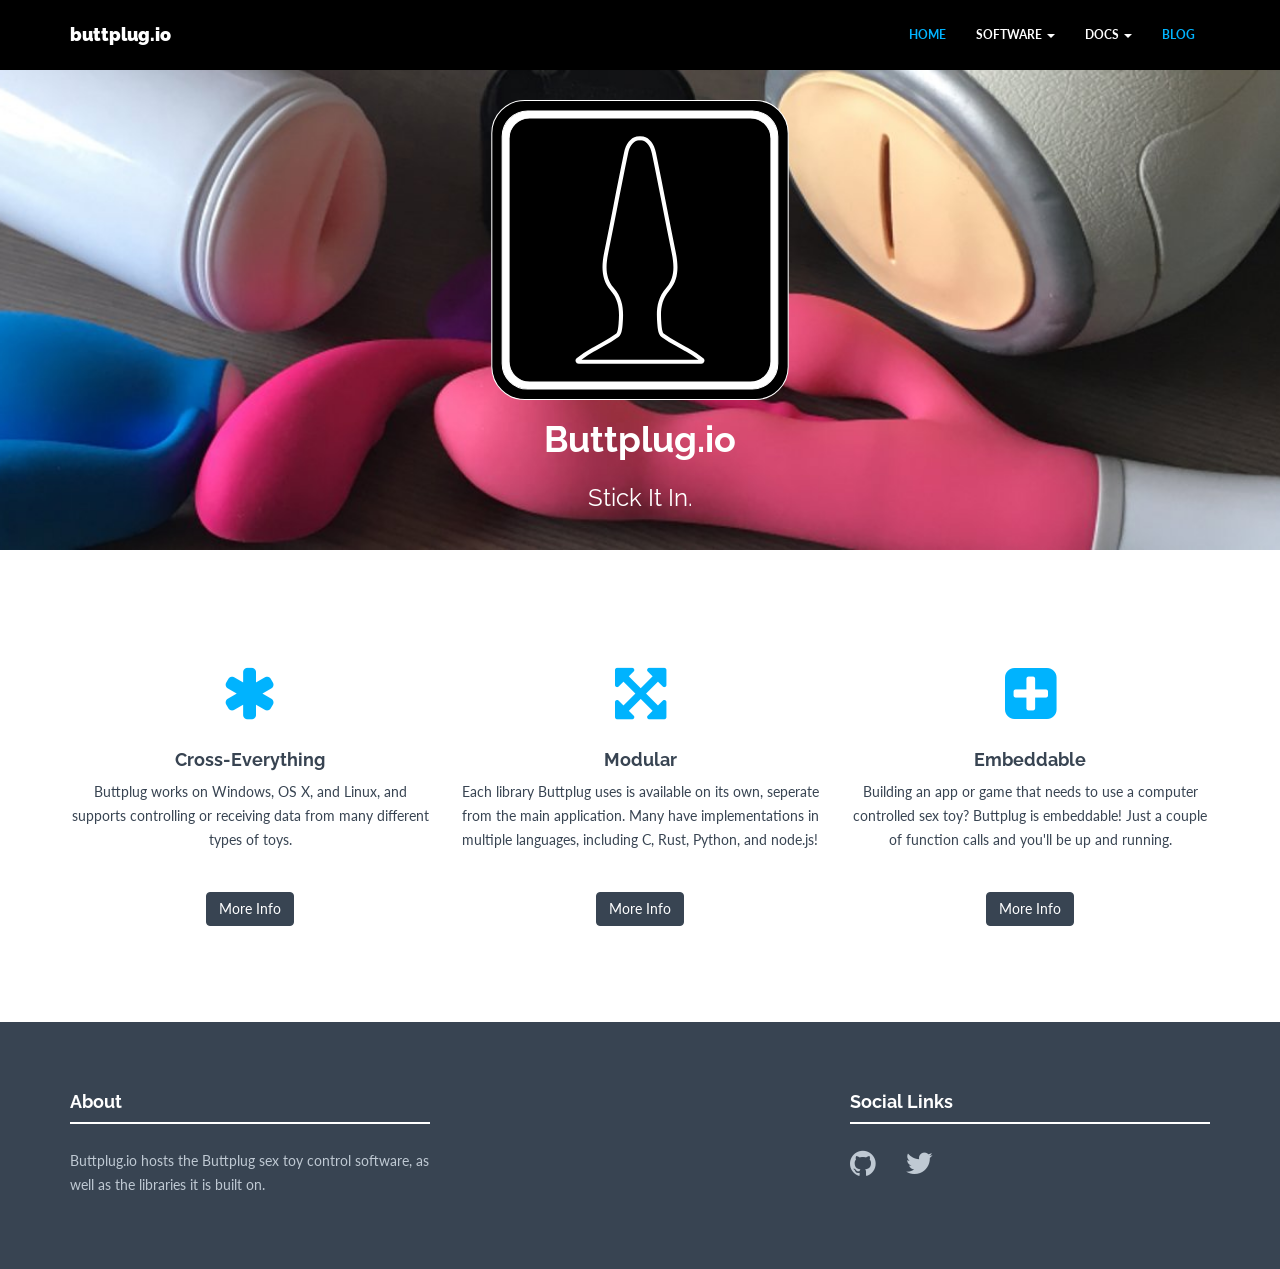
==== index.html @ 49c6c390 "Initial commit using solid theme from blacktie.co" ====
<!DOCTYPE html>
<html lang="en">
  <head>
    <meta charset="utf-8">
    <meta http-equiv="X-UA-Compatible" content="IE=edge">
    <meta name="viewport" content="width=device-width, initial-scale=1">
    <meta name="description" content="buttplug.io - Sex Toy Control Software">
    <meta name="author" content="Kyle Machulis <kyle@machul.is">
    <link rel="shortcut icon" href="assets/ico/favicon.ico">

    <title>buttplug.io - Sex Toy Control Software</title>

    <!-- Bootstrap core CSS -->
    <link href="assets/css/bootstrap.css" rel="stylesheet">

    <!-- Custom styles for this template -->
    <link href="assets/css/style.css" rel="stylesheet">
    <link href="assets/css/font-awesome.min.css" rel="stylesheet">


    <!-- Just for debugging purposes. Don't actually copy this line! -->
    <!--[if lt IE 9]><script src="../../assets/js/ie8-responsive-file-warning.js"></script><![endif]-->

    <!-- HTML5 shim and Respond.js IE8 support of HTML5 elements and media queries -->
    <!--[if lt IE 9]>
      <script src="https://oss.maxcdn.com/libs/html5shiv/3.7.0/html5shiv.js"></script>
      <script src="https://oss.maxcdn.com/libs/respond.js/1.4.2/respond.min.js"></script>
    <![endif]-->

    <script src="assets/js/modernizr.js"></script>
  </head>

  <body>

    <!-- Fixed navbar -->
    <div class="navbar navbar-default navbar-fixed-top" role="navigation">
      <div class="container">
        <div class="navbar-header">
          <button type="button" class="navbar-toggle" data-toggle="collapse" data-target=".navbar-collapse">
            <span class="sr-only">Toggle navigation</span>
            <span class="icon-bar"></span>
            <span class="icon-bar"></span>
            <span class="icon-bar"></span>
          </button>
          <a class="navbar-brand" href="index.html">buttplug.io</a>
        </div>
        <div class="navbar-collapse collapse navbar-right">
          <ul class="nav navbar-nav">
            <li class="active"><a href="index.html">HOME</a></li>
            <li class="dropdown">
              <a href="#" class="dropdown-toggle" data-toggle="dropdown">SOFTWARE <b class="caret"></b></a>
              <ul class="dropdown-menu">
                <li><a href="buttplug.html">BUTTPLUG</a></li>
                <li><a href="libraries.html">LIBRARIES</a></li>
              </ul>
            </li>
            <li class="dropdown">
              <a href="#" class="dropdown-toggle" data-toggle="dropdown">DOCS <b class="caret"></b></a>
              <ul class="dropdown-menu">
                <li><a href="blog.html">BLOG</a></li>
                <li><a href="single-post.html">SINGLE POST</a></li>
                <li><a href="portfolio.html">PORTFOLIO</a></li>
                <li><a href="single-project.html">SINGLE PROJECT</a></li>
              </ul>
            </li>
            <li class="active"><a href="http://blog.buttplug.io">BLOG</a></li>
          </ul>
        </div><!--/.nav-collapse -->
      </div>
    </div>

	<!-- *****************************************************************************************************************
	 HEADERWRAP
	 ***************************************************************************************************************** -->
	<div id="headerwrap">
	    <div class="container">
			<div class="row">
				<div class="col-lg-8 col-lg-offset-2 himg">
					<img src="assets/img/buttplug.svg" class="img-responsive logo">
				</div>
				<div class="col-lg-8 col-lg-offset-2">
					<h1>Buttplug.io</h1>
					<h3>Stick It In.</h3>
				</div>
			</div><!-- /row -->
	    </div> <!-- /container -->
	</div><!-- /headerwrap -->

	<!-- *****************************************************************************************************************
	 SERVICE LOGOS
	 ***************************************************************************************************************** -->
	 <div id="service">
	 	<div class="container">
 			<div class="row centered">
 				<div class="col-md-4">
 					<i class="fa fa-asterisk"></i>
 					<h4>Cross-Everything</h4>
 					<p>Buttplug works on Windows, OS X, and Linux, and supports controlling or receiving data from many different types of toys.</p>
 					<p><br/><a href="#" class="btn btn-theme">More Info</a></p>
 				</div>
 				<div class="col-md-4">
 					<i class="fa fa-arrows-alt"></i>
 					<h4>Modular</h4>
 					<p>Each library Buttplug uses is available on its own, seperate from the main application. Many have implementations in multiple languages, including C, Rust, Python, and node.js!</p>
 					<p><br/><a href="#" class="btn btn-theme">More Info</a></p>
 				</div>
 				<div class="col-md-4">
 					<i class="fa fa-plus-square"></i>
 					<h4>Embeddable</h4>
 					<p>Building an app or game that needs to use a computer controlled sex toy? Buttplug is embeddable! Just a couple of function calls and you'll be up and running.</p>
 					<p><br/><a href="#" class="btn btn-theme">More Info</a></p>
 				</div>
	 		</div>
	 	</div><! --/container -->
	 </div><! --/service -->

	<!-- *****************************************************************************************************************
	 FOOTER
	 ***************************************************************************************************************** -->
	 <div id="footerwrap">
	 	<div class="container">
		 	<div class="row">
		 		<div class="col-lg-4">
		 			<h4>About</h4>
		 			<div class="hline-w"></div>
		 			<p>Buttplug.io hosts the Buttplug sex toy control software, as well as the libraries it is built on. </p>
		 		</div>
		 		<div class="col-lg-4">
		 		</div>
		 		<div class="col-lg-4">
		 			<h4>Social Links</h4>
		 			<div class="hline-w"></div>
		 			<p>
		 				<a href="http://github.com/metafetish"><i class="fa fa-github"></i></a>
		 				<a href="http://twitter.com/buttplugio"><i class="fa fa-twitter"></i></a>
		 			</p>
		 		</div>

		 	</div><! --/row -->
	 	</div><! --/container -->
	 </div><! --/footerwrap -->

    <!-- Bootstrap core JavaScript
    ================================================== -->
    <!-- Placed at the end of the document so the pages load faster -->
    <script src="https://ajax.googleapis.com/ajax/libs/jquery/1.11.0/jquery.min.js"></script>
    <script src="assets/js/bootstrap.min.js"></script>
	<script src="assets/js/retina-1.1.0.js"></script>
	<script src="assets/js/jquery.hoverdir.js"></script>
	<script src="assets/js/jquery.hoverex.min.js"></script>
	<script src="assets/js/jquery.prettyPhoto.js"></script>
  	<script src="assets/js/jquery.isotope.min.js"></script>
  	<script src="assets/js/custom.js"></script>


    <script>
// Portfolio
(function($) {
	"use strict";
	var $container = $('.portfolio'),
		$items = $container.find('.portfolio-item'),
		portfolioLayout = 'fitRows';

		if( $container.hasClass('portfolio-centered') ) {
			portfolioLayout = 'masonry';
		}

		$container.isotope({
			filter: '*',
			animationEngine: 'best-available',
			layoutMode: portfolioLayout,
			animationOptions: {
			duration: 750,
			easing: 'linear',
			queue: false
		},
		masonry: {
		}
		}, refreshWaypoints());

		function refreshWaypoints() {
			setTimeout(function() {
			}, 1000);
		}

		$('nav.portfolio-filter ul a').on('click', function() {
				var selector = $(this).attr('data-filter');
				$container.isotope({ filter: selector }, refreshWaypoints());
				$('nav.portfolio-filter ul a').removeClass('active');
				$(this).addClass('active');
				return false;
		});

		function getColumnNumber() {
			var winWidth = $(window).width(),
			columnNumber = 1;

			if (winWidth > 1200) {
				columnNumber = 5;
			} else if (winWidth > 950) {
				columnNumber = 4;
			} else if (winWidth > 600) {
				columnNumber = 3;
			} else if (winWidth > 400) {
				columnNumber = 2;
			} else if (winWidth > 250) {
				columnNumber = 1;
			}
				return columnNumber;
			}

			function setColumns() {
				var winWidth = $(window).width(),
				columnNumber = getColumnNumber(),
				itemWidth = Math.floor(winWidth / columnNumber);

				$container.find('.portfolio-item').each(function() {
					$(this).css( {
					width : itemWidth + 'px'
				});
			});
		}

		function setPortfolio() {
			setColumns();
			$container.isotope('reLayout');
		}

		$container.imagesLoaded(function () {
			setPortfolio();
		});

		$(window).on('resize', function () {
		setPortfolio();
	});
})(jQuery);
</script>
  </body>
</html>
---- assets/css/style.css ----
/*	################################################################

	Author: Carlos Alvarez
	URL: http://alvarez.is

	Project Name: SOLID - Bootstrap 3 Theme
	Version: 1.0
	URL: http://alvarez.is

################################################################# */
@import url(http://fonts.googleapis.com/css?family=Raleway:400,700,900);
@import url(http://fonts.googleapis.com/css?family=Lato:400,900);
@import url("prettyPhoto.css") screen;
@import url("hoverex-all.css") screen;

/*	################################################################
	1. GENERAL STRUCTURES
################################################################# */
* {
		margin: 0;
		padding: 0px;
}

body {
	  background: #ffffff;
	  margin: 0;
	  height: 100%;
	  color: #384452;
	  font-family: 'Lato', sans-serif;
	  font-weight: 400;
}

h1, h2, h3, h4, h5, h6 {
	  font-family: 'Raleway', sans-serif;
	  font-weight: 700;
}

p {
	  padding: 0;
	  margin-bottom: 12px;
	  font-family: 'Lato', sans-serif;
	  font-weight: 400;
	  font-size: 14px;
	  line-height: 24px;
	  color: #384452;
	  margin-top: 10px;
}

img {
	  height: auto;
	  max-width: 100%;
}

a {
	  padding: 0;
	  margin: 0;
	  text-decoration: none;
	  -webkit-transition: background-color .4s linear, color .4s linear;
	  -moz-transition: background-color .4s linear, color .4s linear;
	  -o-transition: background-color .4s linear, color .4s linear;
	  -ms-transition: background-color .4s linear, color .4s linear;
	  transition: background-color .4s linear, color .4s linear;
}
a:hover,
a:focus {
    text-decoration: none;
    color:#01b2fe;
}

::-moz-selection  {
	  color: #fff;
	  text-shadow:none;
	  background:#2B2E31;
}
::selection {
	  color: #fff;
	  text-shadow:none;
	  background:#2B2E31;
}

.centered {
	  text-align: center
}

/*	################################################################
	BOOTSTRAP MODIFICATIONS & TWEAKS
################################################################# */
.navbar {
	  min-height: 70px;
	  padding-top: 10px;
	  margin-bottom: 0px;
}

.navbar-brand {
	  font-family: 'Raleway', sans-serif;
	  font-weight: 900;
}

.navbar-header .navbar-brand {
	  color: white;
}

.navbar-default .navbar-nav > li > a {
	  color: white;
	  font-weight: 700;
	  font-size: 12px;
}

.navbar-default .navbar-nav > li > a:hover {
	  color: #00b3fe;
}

.navbar-default .navbar-nav > .active > a, .navbar-default .navbar-nav > .active > a:hover, .navbar-default .navbar-nav > .active > a:focus {
	  color: #00b3fe;
	  background-color: transparent;
}

.navbar-default {
	  background-color: #000;
	  border-color: transparent;
}

.dropdown-menu {
	  background: #384452;
}

.dropdown-menu > li > a {
	  color: white;
	  font-weight: 700;
	  font-size: 12px;
}

.btn-theme {
    color: #fff;
    background-color: #384452;
    border-color: #384452;
    margin: 4px;
}
.btn-theme:hover,
.btn-theme:focus,
.btn-theme:active,
.btn-theme.active,
.open .dropdown-toggle.btn-theme {
    color: #fff;
    background-color: #00b3fe;
    border-color: #00b3fe;
}

.dmbutton:hover,
.dmbutton:active,
.dmbutton:focus{
	  color: #ffffff;
	  background-color: #222222;
	  border-color: #ffffff;
}
.dmbutton {
	  background:rgba(0, 0, 0, 0);
	  border: 1px solid #ffffff;
	  color: #ffffff;
	  -webkit-border-radius: 2px;
	  border-radius: 2px;
	  padding-top: 1.025rem;
	  padding-right: 2.25rem;
	  letter-spacing:0.85px;
	  padding-bottom: 1.0875rem;
	  padding-left: 2.25rem;
	  font-size: 1.55rem;
	  cursor: pointer;
	  font-weight: normal;
	  line-height: normal;
	  margin: 0 0 1.25rem;
	  text-decoration: none;
	  text-align: center;
	  display: inline-block;
	  -webkit-transition: background-color 300ms ease-out;
	  -moz-transition: background-color 300ms ease-out;
	  transition: background-color 300ms ease-out;
	  -webkit-appearance: none;
	  font-weight: normal !important;
}

.mtb {
	  margin-top: 80px;
	  margin-bottom: 80px;
}

.mb {
	  margin-bottom: 60px;
}

.mt {
	  margin-top: 60px;
}

.hline {
	  border-bottom: 2px solid #384452;
}

.hline-w {
	  border-bottom: 2px solid #ffffff;
	  margin-bottom: 25px;
}
/*	################################################################
	SITE WRAPS
################################################################# */

#headerwrap {
    background: url(../img/header.jpg) no-repeat center top;
    background-size:cover;
	  background-color: #000000;
	  min-height: 550px;
	  padding-top: 100px;
	  padding-bottom: 0px;
	  text-align: center;
}

#headerwrap h3, h5 {
	  color: white;
	  font-weight: 400;
}

#headerwrap h1 {
	  color: white;
	  margin-bottom: 25px;
}

#headerwrap .img-responsive {
	  margin: 0 auto;
}

#headerwrap .logo {
    width: 300px;
    height: 300px;
}

/* Services Wrap */
#service {
	  margin-top: 100px;
	  margin-bottom: 80px;
}

#service i {
	  color: #00b3fe;
	  font-size: 60px;
	  padding: 15px;
}

/* Portfolio Wrap */
#portfoliowrap {
	  padding-top: 60px;
	  margin-bottom: 60px;
	  display: block;
	  text-align: center
}

#portfoliowrap h3 {
	  margin-bottom: 25px;
}

.portfolio {
	  padding:0 !important;
	  margin:0 !important;
	  display:block;
}


.portfolio-item .title:before {border-radius:0; display:none}
.portfolio-item p {margin:0px 0 30px;}
.portfolio-item h3 {margin:-10px 0 10px; font-size:16px; text-transform:uppercase;}


.tpl6 h3
{
	  color:#fff;
	  margin:0;
	  padding:40px 5px 0;
	  font-size:16px;
	  text-transform:uppercase;
}
.tpl6 .dmbutton
{
	  display:inline-block;
	  margin:30px 5px 20px 5px;
	  font-size:13px;
}

.tpl6 .bg
{
	  height:100%;
	  width:100%;
	  background-color:#00b3fe;
	  background-color:rgba(0,179,254,.9);
	  text-align:center;
}

/* Testimonials Wrap */
#twrap {
	  background: url(../img/t-back.jpg) no-repeat center top;
	  margin-top: 0px;
	  padding-top:60px;
	  text-align:center;
	  background-attachment: relative;
	  background-position: center center;
	  min-height: 450px;
	  width: 100%;

    -webkit-background-size: 100%;
    -moz-background-size: 100%;
    -o-background-size: 100%;
    background-size: 100%;

    -webkit-background-size: cover;
    -moz-background-size: cover;
    -o-background-size: cover;
    background-size: cover;
}

#twrap i {
	  font-size: 50px;
	  color: white;
	  margin-bottom: 25px;
}

#twrap p {
	  color: white;
	  font-size: 15px;
	  line-height: 30px;
}

/* clients logo */
#cwrap {
	  background: #f7f7f7;
	  margin-top: 0px;
	  padding-top: 80px;
	  padding-bottom: 100px;
}

#cwrap h3 {
	  margin-bottom: 60px;
}

/* Footer */
#footerwrap {
	  padding-top: 60px;
	  padding-bottom: 60px;
	  background: #384452;
}

#footerwrap p {
	  color: #bfc9d3;
}

#footerwrap h4 {
	  color: white;
}

#footerwrap i {
	  font-size: 30px;
	  color: #bfc9d3;
	  padding-right: 25px;
}

#footerwrap i:hover {
	  color: #00b3fe
}

/*	################################################################
	PAGE CONFIGURATIONS
################################################################# */
/* General Tweaks */

#blue {
	  background: #00b3fe;
	  margin-top: 60px;
	  margin-bottom: 60px;
	  padding-top: 25px;
	  padding-bottom: 25px;
}

#blue h3 {
	  color: white;
	  margin-left: 15px;
}

.ctitle {
	  color: #00b3fe;
	  font-weight: 700;
	  margin-bottom: 15px;
}

csmall {
	  font-size: 12px;
	  color: #b3b3b3;
}
csmall2 {
	  font-size: 12px;
	  color: #f39c12
}

.spacing {
	  margin-top: 40px;
	  margin-bottom: 40px;
}

.badge-theme {
	  background: #00b3fe;
}

/* Contact Page */
#contactwrap {
	  background: url(../img/contact.jpg) no-repeat center top;
	  margin-top: -60px;
	  padding-top:0px;
	  text-align:center;
	  background-attachment: relative;
	  background-position: center center;
	  min-height: 400px;
	  width: 100%;

    -webkit-background-size: 100%;
    -moz-background-size: 100%;
    -o-background-size: 100%;
    background-size: 100%;

    -webkit-background-size: cover;
    -moz-background-size: cover;
    -o-background-size: cover;
    background-size: cover;
}

/* Blog Page */
.popular-posts {
	  margin: 0px;
	  padding-left: 0px;
}

.popular-posts li {
	  list-style: none;
	  margin-bottom: 20px;
	  min-height: 70px;
}
.popular-posts li a,
.popular-posts li a:hover {
	  color:#2f2f2f;
	  text-decoration: none;
}

.popular-posts li img {
	  float: left;
	  margin-right: 20px;
}

.popular-posts li em {
	  font-family: 'Lato', sans-serif;
	  font-size: 12px;
	  color: #b3b3b3
}

.popular-posts p {
	  line-height: normal;
	  margin-bottom: auto;
}

.share i {
	  padding-right: 15px;
	  font-size: 18px;
}
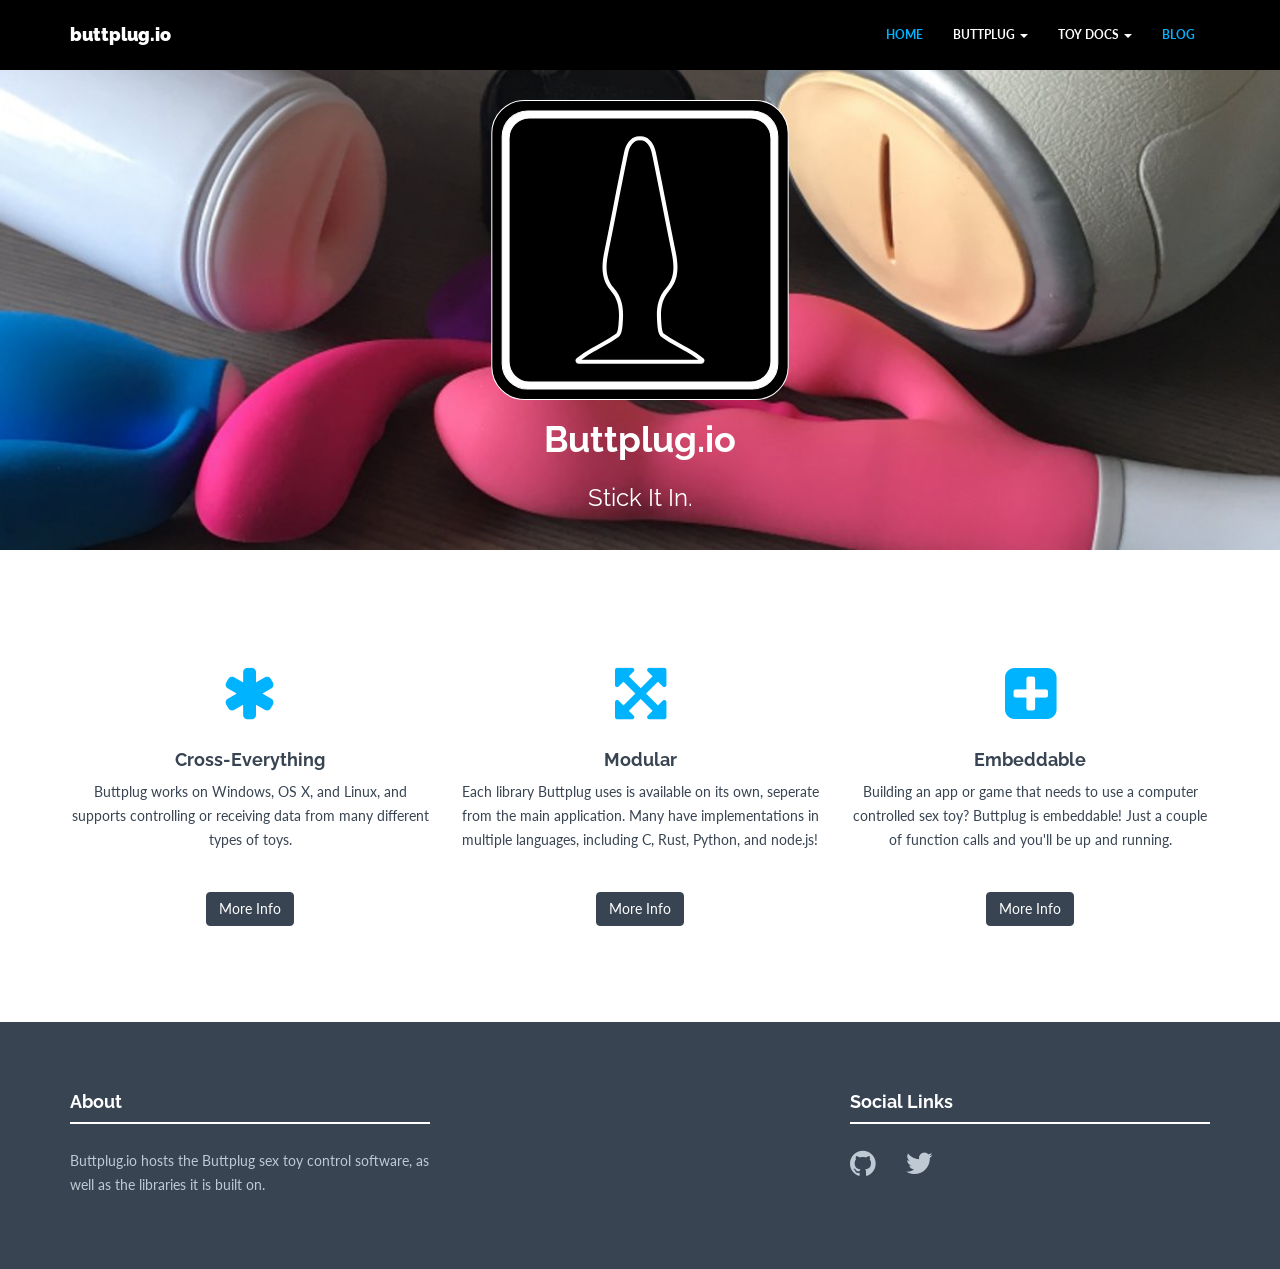
==== commit aba3c409: "Start pelicanizing SOLID" ====
--- a/index.html
+++ b/index.html
@@ -48,19 +48,24 @@
           <ul class="nav navbar-nav">
             <li class="active"><a href="index.html">HOME</a></li>
             <li class="dropdown">
-              <a href="#" class="dropdown-toggle" data-toggle="dropdown">SOFTWARE <b class="caret"></b></a>
+              <a href="#" class="dropdown-toggle" data-toggle="dropdown">BUTTPLUG <b class="caret"></b></a>
               <ul class="dropdown-menu">
-                <li><a href="buttplug.html">BUTTPLUG</a></li>
-                <li><a href="libraries.html">LIBRARIES</a></li>
+                <li><a href="buttplug.html">SOFTWARE</a></li>
+                <li><a href="libraries.html">USER DOCS</a></li>
+                <li><a href="libraries.html">DEVELOPER DOCS</a></li>
               </ul>
             </li>
             <li class="dropdown">
-              <a href="#" class="dropdown-toggle" data-toggle="dropdown">DOCS <b class="caret"></b></a>
+              <a href="#" class="dropdown-toggle" data-toggle="dropdown">TOY DOCS <b class="caret"></b></a>
               <ul class="dropdown-menu">
-                <li><a href="blog.html">BLOG</a></li>
-                <li><a href="single-post.html">SINGLE POST</a></li>
-                <li><a href="portfolio.html">PORTFOLIO</a></li>
-                <li><a href="single-project.html">SINGLE PROJECT</a></li>
+                <li><a href="buttplug.html">REZ TRANCEVIBE</a></li>
+                <li><a href="buttplug.html">ET312</a></li>
+                <li><a href="buttplug.html">WE-VIBE</a></li>
+                <li><a href="buttplug.html">LOVENSE</a></li>
+                <li><a href="buttplug.html">REALTOUCH</a></li>
+                <li><a href="buttplug.html">VSTROKER</a></li>
+                <li><a href="buttplug.html">VIBEASE</a></li>
+                <li><a href="buttplug.html">VIRTUAL HOLE</a></li>
               </ul>
             </li>
             <li class="active"><a href="http://blog.buttplug.io">BLOG</a></li>
